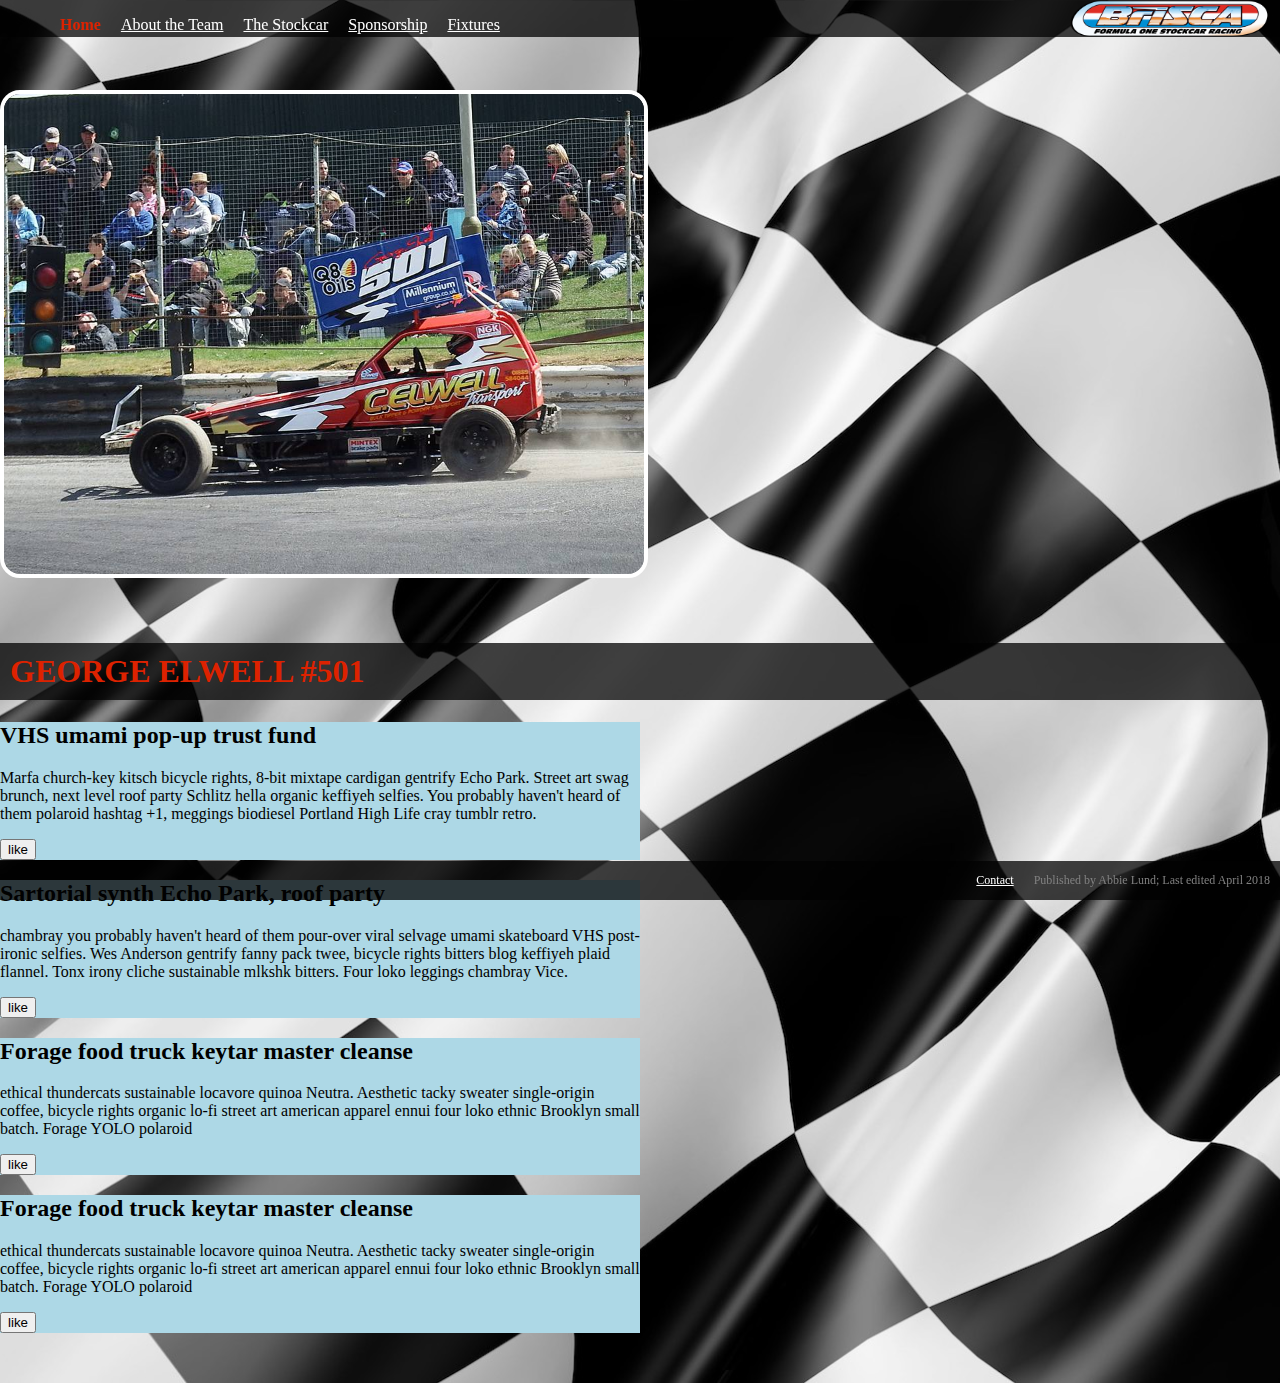
==== index.html @ e56a173e "From penultimate week" ====
<!DOCTYPE html>
<head>
  <title>Document Title</title>
  <link REL="StyleSheet" TYPE="text/css" HREF="CSS/stylesheet1.css">
    <style>
    .post1 {
      background: lightblue;
      width:50%;
      height: 50%;
    }
    h1 {
      font-size:32px;
      color: #d20;
      padding:10px;
      background: rgba(1, 1, 1, 0.75);
    }
    .img1 {
      margin: 40px auto;
      border: 4px solid white;
      height: 50%;
      width: 50%;
      border-radius: 20px;
    }
  </style>
</head>
<body>
  <header>
    <div class="links">
      <img src="images/brisca.png" class="img2"/>
      <ul>
        <li><b href="index.html">Home</b></li>
        <li><a href="team.html">About the Team</a></li>
        <li><a href="thecar.html">The Stockcar</a></li>
        <li><a href="sponsorship.html">Sponsorship</a></li>
        <li><a href="fixtures.html">Fixtures</a></li>
      </ul>
    </div>
  </header>
  <footer>
    <ul class="foot">
      <li><a href="contact.html">Contact</a></li>
      <li><c> Published by Abbie Lund; Last edited April 2018</c></li>
    </ul>
  </footer>
  <div class="content">
    <img src="images/stockcar.jpg" class="img1"/>
    <h1>GEORGE ELWELL
       #501
    </h1>
    <div class="post1">
      <article>
        <h2>VHS umami pop-up trust fund</h2>
        <p>Marfa church-key kitsch bicycle rights, 8-bit mixtape cardigan gentrify Echo Park. Street art swag brunch, next level roof party Schlitz hella organic keffiyeh selfies. You probably haven't heard of them polaroid hashtag +1, meggings biodiesel Portland High Life cray tumblr retro.</p>
        <button>like</button>
      </article>
    </div>
    <div class="post1">
      <article>
        <h2>Sartorial synth Echo Park, roof party</h2>
        <p>chambray you probably haven't heard of them pour-over viral selvage umami skateboard VHS post-ironic selfies. Wes Anderson gentrify fanny pack twee, bicycle rights bitters blog keffiyeh plaid flannel. Tonx irony cliche sustainable mlkshk bitters. Four loko leggings chambray Vice.</p>
        <button>like</button>
      </article>
    </div>
    <div class="post1">
      <article>
        <h2>Forage food truck keytar master cleanse</h2>
        <p>ethical thundercats sustainable locavore quinoa Neutra. Aesthetic tacky sweater single-origin coffee, bicycle rights organic lo-fi street art american apparel ennui four loko ethnic Brooklyn small batch. Forage YOLO polaroid</p>
        <button>like</button>
      </article>
    </div>
    <div class="post1">
      <article>
        <h2>Forage food truck keytar master cleanse</h2>
        <p>ethical thundercats sustainable locavore quinoa Neutra. Aesthetic tacky sweater single-origin coffee, bicycle rights organic lo-fi street art american apparel ennui four loko ethnic Brooklyn small batch. Forage YOLO polaroid</p>
        <button>like</button>
      </article>
    </div>
    <script>
      $("button").on("click", function() {
        alert("clicked!")
      });
    </script>
    </div>
</body>
---- CSS/stylesheet1.css ----
body {
  background-image:url("../images/chequered.jpg");
  background-size:cover;
  background-position: center;
  margin:auto;
}
.content {
  margin-top: 50px;
  margin-bottom:50px;
  z-index:1;
}
header {
  margin-top: -60px;
  width: 100%;
  position: fixed;
  text-align:center;
  background: rgba(1, 1, 1, 0.75);
  background-size:cover;
  z-index:2;
  font-size:16px;
}
footer {
  width: 100%;
  position: fixed;
  bottom: 0px;
  text-align:center;
  background: rgba(1, 1, 1, 0.75);
  background-size:cover;
  z-index:2;
}
.links{
  padding:10px;
}
li {
  float: left;
  display: inline;
  padding: 0px 10px 0px 10px;
}
.foot {
    float:right;
    font-size: 12px;
}
.img2 {
  float: right;
  width: 200px;
}
a {
  color: white;
}
b {
  color: #d20;
}
c {
  color: grey;
}
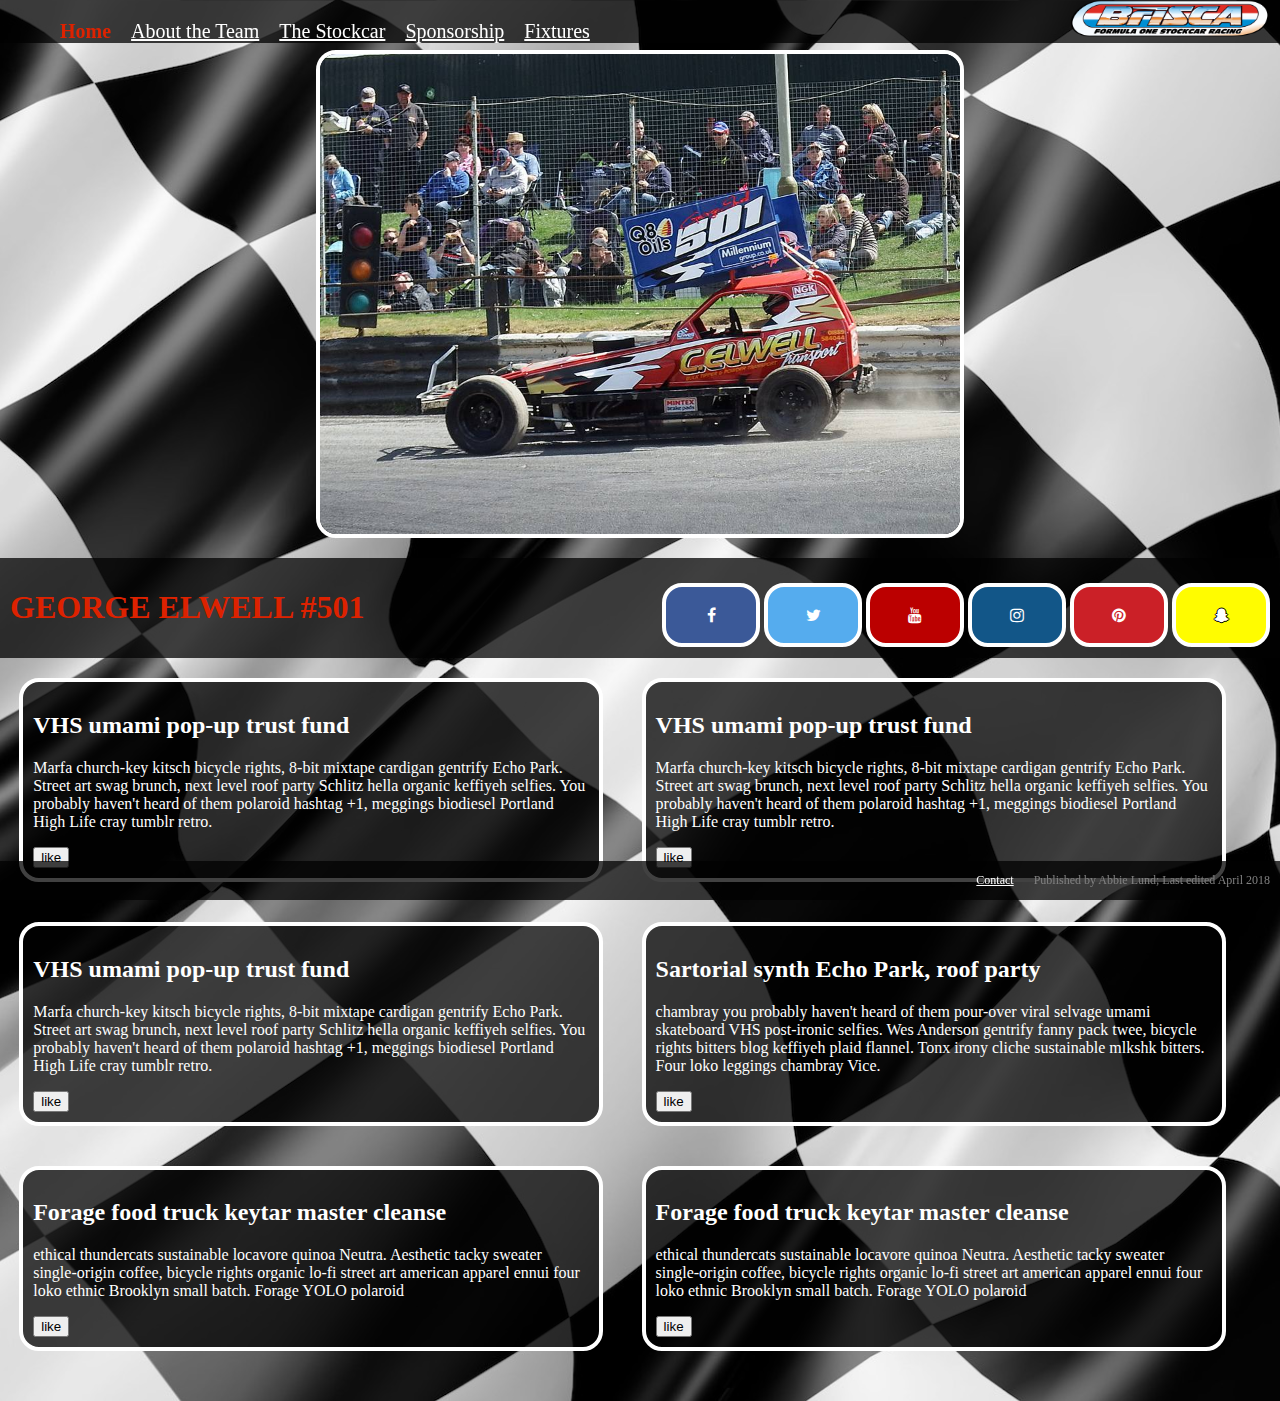
==== commit c6d27000: "Alterations for sponsorship" ====
--- a/index.html
+++ b/index.html
@@ -2,26 +2,10 @@
 <head>
   <title>Document Title</title>
   <link REL="StyleSheet" TYPE="text/css" HREF="CSS/stylesheet1.css">
-    <style>
-    .post1 {
-      background: lightblue;
-      width:50%;
-      height: 50%;
-    }
-    h1 {
-      font-size:32px;
-      color: #d20;
-      padding:10px;
-      background: rgba(1, 1, 1, 0.75);
-    }
-    .img1 {
-      margin: 40px auto;
-      border: 4px solid white;
-      height: 50%;
-      width: 50%;
-      border-radius: 20px;
-    }
-  </style>
+  <link REL="StyleSheet" TYPE="text/css" HREF="CSS/stylesheetindex.css">
+  <link REL="StyleSheet" TYPE="text/css" HREF="CSS/stylesheetstories.css">
+  <!-- Add icon library -->
+<link rel="stylesheet" href="https://cdnjs.cloudflare.com/ajax/libs/font-awesome/4.7.0/css/font-awesome.min.css">
 </head>
 <body>
   <header>
@@ -44,36 +28,63 @@
   </footer>
   <div class="content">
     <img src="images/stockcar.jpg" class="img1"/>
-    <h1>GEORGE ELWELL
-       #501
-    </h1>
-    <div class="post1">
-      <article>
-        <h2>VHS umami pop-up trust fund</h2>
-        <p>Marfa church-key kitsch bicycle rights, 8-bit mixtape cardigan gentrify Echo Park. Street art swag brunch, next level roof party Schlitz hella organic keffiyeh selfies. You probably haven't heard of them polaroid hashtag +1, meggings biodiesel Portland High Life cray tumblr retro.</p>
-        <button>like</button>
-      </article>
+    <div class="name">
+      <h1>GEORGE ELWELL
+         #501
+      </h1>
+      <!-- Add font awesome icons -->
+      <div class="media">
+        <a href="https://www.facebook.com/george.elwell.98" class="fa fa-facebook"></a>
+        <a href="https://twitter.com/georgevwgolf?lang=en-gb" class="fa fa-twitter"></a>
+        <a href="#" class="fa fa-youtube"></a>
+        <a href="#" class="fa fa-instagram"></a>
+        <a href="#" class="fa fa-pinterest"></a>
+        <a href="#" class="fa fa-snapchat-ghost"></a>
+      </div>
     </div>
-    <div class="post1">
-      <article>
-        <h2>Sartorial synth Echo Park, roof party</h2>
-        <p>chambray you probably haven't heard of them pour-over viral selvage umami skateboard VHS post-ironic selfies. Wes Anderson gentrify fanny pack twee, bicycle rights bitters blog keffiyeh plaid flannel. Tonx irony cliche sustainable mlkshk bitters. Four loko leggings chambray Vice.</p>
-        <button>like</button>
-      </article>
-    </div>
-    <div class="post1">
-      <article>
-        <h2>Forage food truck keytar master cleanse</h2>
-        <p>ethical thundercats sustainable locavore quinoa Neutra. Aesthetic tacky sweater single-origin coffee, bicycle rights organic lo-fi street art american apparel ennui four loko ethnic Brooklyn small batch. Forage YOLO polaroid</p>
-        <button>like</button>
-      </article>
-    </div>
-    <div class="post1">
-      <article>
-        <h2>Forage food truck keytar master cleanse</h2>
-        <p>ethical thundercats sustainable locavore quinoa Neutra. Aesthetic tacky sweater single-origin coffee, bicycle rights organic lo-fi street art american apparel ennui four loko ethnic Brooklyn small batch. Forage YOLO polaroid</p>
-        <button>like</button>
-      </article>
+    <div class="stories">
+      <div class="post1">
+        <article>
+          <h2>VHS umami pop-up trust fund</h2>
+          <p>Marfa church-key kitsch bicycle rights, 8-bit mixtape cardigan gentrify Echo Park. Street art swag brunch, next level roof party Schlitz hella organic keffiyeh selfies. You probably haven't heard of them polaroid hashtag +1, meggings biodiesel Portland High Life cray tumblr retro.</p>
+          <button>like</button>
+        </article>
+      </div>
+      <div class="post1">
+        <article>
+          <h2>VHS umami pop-up trust fund</h2>
+          <p>Marfa church-key kitsch bicycle rights, 8-bit mixtape cardigan gentrify Echo Park. Street art swag brunch, next level roof party Schlitz hella organic keffiyeh selfies. You probably haven't heard of them polaroid hashtag +1, meggings biodiesel Portland High Life cray tumblr retro.</p>
+          <button>like</button>
+        </article>
+      </div>
+      <div class="post1">
+        <article>
+          <h2>VHS umami pop-up trust fund</h2>
+          <p>Marfa church-key kitsch bicycle rights, 8-bit mixtape cardigan gentrify Echo Park. Street art swag brunch, next level roof party Schlitz hella organic keffiyeh selfies. You probably haven't heard of them polaroid hashtag +1, meggings biodiesel Portland High Life cray tumblr retro.</p>
+          <button>like</button>
+        </article>
+      </div>
+      <div class="post1">
+        <article>
+          <h2>Sartorial synth Echo Park, roof party</h2>
+          <p>chambray you probably haven't heard of them pour-over viral selvage umami skateboard VHS post-ironic selfies. Wes Anderson gentrify fanny pack twee, bicycle rights bitters blog keffiyeh plaid flannel. Tonx irony cliche sustainable mlkshk bitters. Four loko leggings chambray Vice.</p>
+          <button>like</button>
+        </article>
+      </div>
+      <div class="post2">
+        <article>
+          <h2>Forage food truck keytar master cleanse</h2>
+          <p>ethical thundercats sustainable locavore quinoa Neutra. Aesthetic tacky sweater single-origin coffee, bicycle rights organic lo-fi street art american apparel ennui four loko ethnic Brooklyn small batch. Forage YOLO polaroid</p>
+          <button>like</button>
+        </article>
+      </div>
+      <div class="post2">
+        <article>
+          <h2>Forage food truck keytar master cleanse</h2>
+          <p>ethical thundercats sustainable locavore quinoa Neutra. Aesthetic tacky sweater single-origin coffee, bicycle rights organic lo-fi street art american apparel ennui four loko ethnic Brooklyn small batch. Forage YOLO polaroid</p>
+          <button>like</button>
+        </article>
+      </div>
     </div>
     <script>
       $("button").on("click", function() {
--- a/CSS/stylesheet1.css
+++ b/CSS/stylesheet1.css
@@ -1,13 +1,28 @@
+article {
+  padding: 10px;
+}
+
 body {
   background-image:url("../images/chequered.jpg");
   background-size:cover;
   background-position: center;
   margin:auto;
 }
+form {
+  float: left;
+  padding: 10px;
+}
+.name {
+  width: 100%;
+  text-align:center;
+  overflow: auto;
+  background: rgba(1, 1, 1, 0.75);
+  background-size:cover;
+}
 .content {
   margin-top: 50px;
   margin-bottom:50px;
-  z-index:1;
+  z-index:2;
 }
 header {
   margin-top: -60px;
@@ -17,7 +32,7 @@
   background: rgba(1, 1, 1, 0.75);
   background-size:cover;
   z-index:2;
-  font-size:16px;
+  font-size:20px;
 }
 footer {
   width: 100%;
@@ -30,6 +45,9 @@
 }
 .links{
   padding:10px;
+}
+li:hover {
+  opacity: 0.7
 }
 li {
   float: left;
@@ -44,6 +62,14 @@
   float: right;
   width: 200px;
 }
+
+.gm-style-iw {
+  top: 0 !important;
+  left: 0 !important;
+  background: rgba(1, 1, 1, 0.75);
+  padding-left: 30px;
+  padding-top: 15px;
+}
 a {
   color: white;
 }
@@ -53,3 +79,53 @@
 c {
   color: grey;
 }
+h2 {
+  color: white;
+}
+p {
+  color: white;
+}
+table {
+  color:white;
+}
+.info {
+  float:right;
+}
+
+.fa {
+    font-size: 30px;
+    width: 100px;
+    text-align: center;
+    text-decoration: none;
+    z-index:2;
+    border: 4px solid white;
+    border-radius: 20px;
+}
+.fa2 {
+    font-size: 30px;
+    width: 80px;
+    height: 60px;
+    text-align: center;
+    text-decoration: none;
+    z-index:2;
+    border: 4px solid white;
+    border-radius: 20px;
+}
+
+/* Add a hover effect if you want */
+.fa:hover {
+    opacity: 0.7;
+}
+
+/* Set a specific color for each brand */
+
+/* Facebook */
+.fa-facebook {
+    background: #3B5998;
+    color: white;
+}
+.media {
+  float:right;
+  display: block;
+  padding: 10px;
+}
--- a/CSS/stylesheetindex.css
+++ b/CSS/stylesheetindex.css
@@ -0,0 +1,84 @@
+.img1 {
+  display: block;
+  margin-left: auto;
+  margin-right: auto;
+  margin-bottom: 20px;
+  width: 50%;
+  border: 4px solid white;
+  height: 50%;
+  width: 50%;
+  border-radius: 20px;
+}
+
+article {
+  color: white;
+}
+
+/* Style all font awesome icons */
+.fa {
+    padding: 20px;
+    font-size: 30px;
+    width: 50px;
+    text-align: center;
+    text-decoration: none;
+    z-index:2;
+    border: 4px solid white;
+    border-radius: 20px;
+}
+
+/* Add a hover effect if you want */
+.fa:hover {
+    opacity: 0.7;
+}
+
+/* Set a specific color for each brand */
+
+/* Facebook */
+.fa-facebook {
+    background: #3B5998;
+    color: white;
+}
+
+
+
+h1 {
+
+  float:left;
+  font-size:32px;
+  color: #d20;
+  padding:10px;
+}
+
+.media {
+  float:right;
+  display: block;
+  margin-top: 15px;
+}
+
+.stories {
+  clear:both;
+}
+/* Twitter */
+.fa-twitter {
+    background: #55ACEE;
+    color: white;
+}
+.fa-youtube {
+  background: #bb0000;
+  color: white;
+}
+
+.fa-instagram {
+  background: #125688;
+  color: white;
+}
+
+.fa-pinterest {
+  background: #cb2027;
+  color: white;
+}
+
+.fa-snapchat-ghost {
+  background: #fffc00;
+  color: white;
+  text-shadow: -1px 0 black, 0 1px black, 1px 0 black, 0 -1px black;
--- a/CSS/stylesheetstories.css
+++ b/CSS/stylesheetstories.css
@@ -0,0 +1,32 @@
+#parent {
+  display: flex;
+  position:static;
+}
+#narrow {
+  width: 1000px;
+  /* Just so it's visible */
+}
+#wide {
+  padding: 8px;
+}
+.storypic {
+  height: 100%;
+  width: 100%;
+  border-radius: 20px;
+}
+.post1 {
+  float: left;
+  background: rgba(1, 1, 1, 0.75);
+  margin: 20px 1.5%;
+  width: 45%;
+  border: 4px solid white;
+  border-radius: 20px;
+}
+.post2 {
+  float: left;
+  background: rgba(1, 1, 1, 0.75);
+  margin: 20px 1.5% 50px 1.5%;
+  width: 45%;
+  border: 4px solid white;
+  border-radius: 20px;
+}
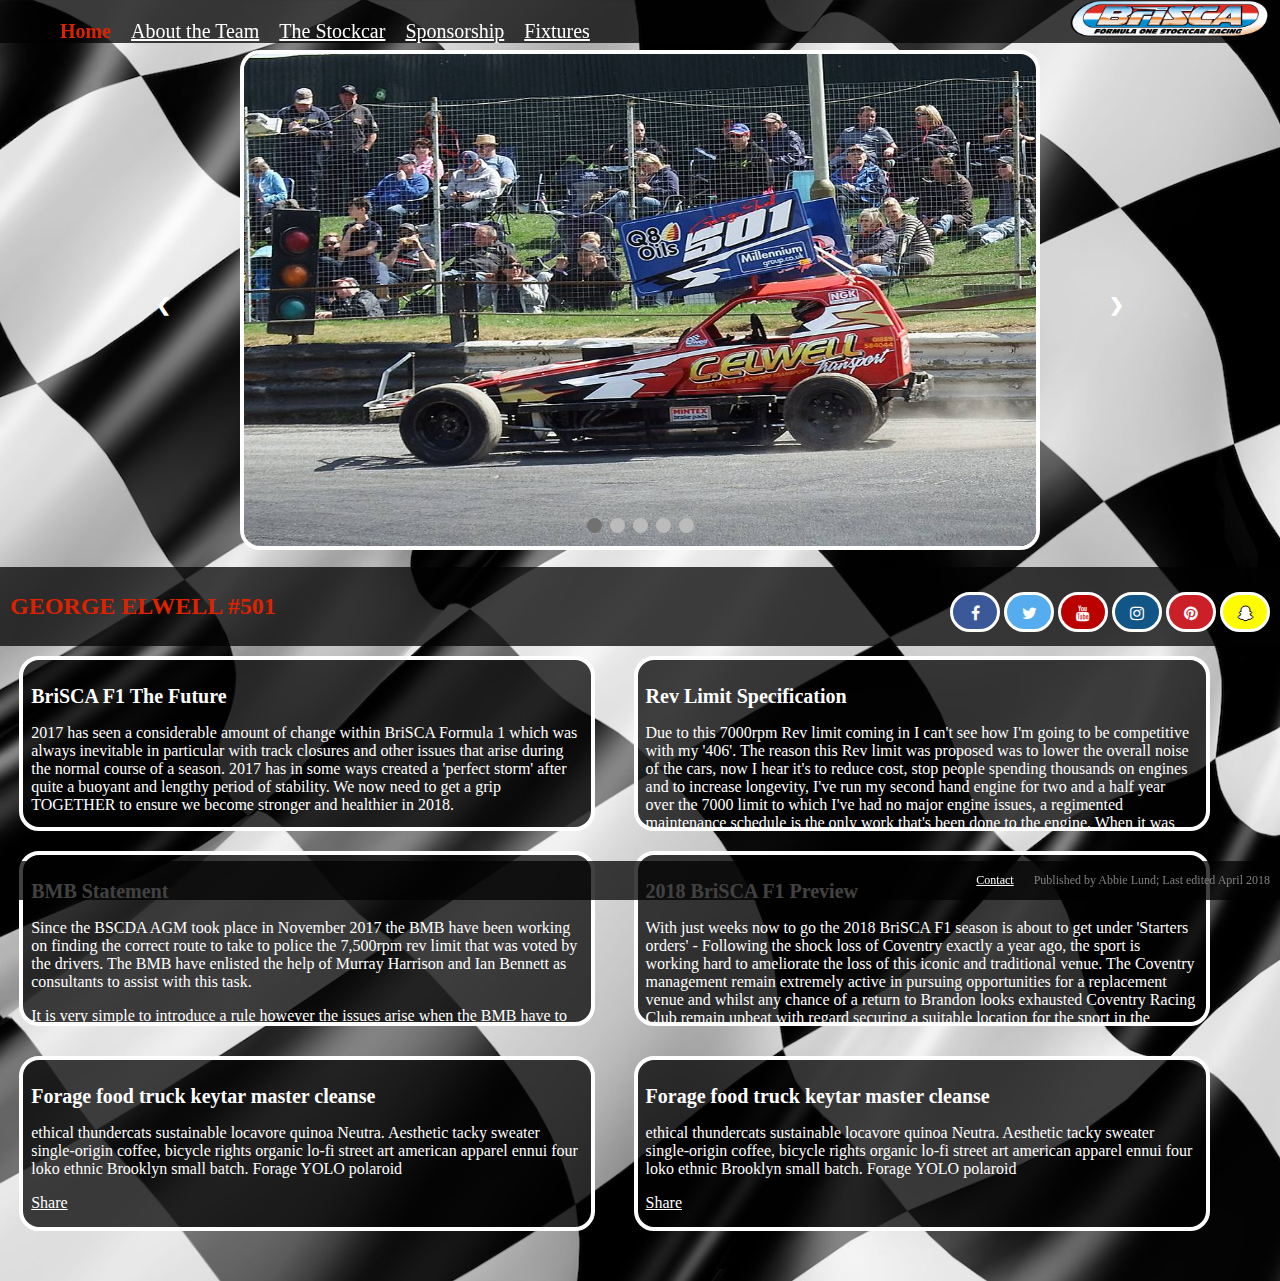
==== commit 4bd23d3c: "Changing stories and tab titles" ====
--- a/index.html
+++ b/index.html
@@ -1,13 +1,112 @@
 <!DOCTYPE html>
 <head>
-  <title>Document Title</title>
+  <script src="https://ajax.googleapis.com/ajax/libs/jquery/3.3.1/jquery.min.js"></script>
+  <title>Home</title>
   <link REL="StyleSheet" TYPE="text/css" HREF="CSS/stylesheet1.css">
   <link REL="StyleSheet" TYPE="text/css" HREF="CSS/stylesheetindex.css">
   <link REL="StyleSheet" TYPE="text/css" HREF="CSS/stylesheetstories.css">
+  <script src="javascript/java.js"></script>
   <!-- Add icon library -->
 <link rel="stylesheet" href="https://cdnjs.cloudflare.com/ajax/libs/font-awesome/4.7.0/css/font-awesome.min.css">
+<meta property="og:url"           content="https://al16001.github.io/Project.html" />
+<meta property="og:type"          content="article" />
+<meta property="og:title"         content="Your Website Title" />
+<meta property="og:description"   content="Your description" />
+<meta property="og:image"         content="https://al16001.github.io/Project/images/win.jpg" />
+<meta name="viewport" content="width=device-width, initial-scale=1">
+<style>
+* {box-sizing: border-box}
+body {font-family: Verdana, sans-serif}
+.mySlides {display: none}
+img {vertical-align: middle;}
+
+/* Slideshow container */
+.slideshow-container {
+  max-width: 1000px;
+  position: relative;
+  margin: auto;
+}
+
+/* Next & previous buttons */
+.prev, .next {
+  cursor: pointer;
+  position: absolute;
+  top: 50%;
+  width: auto;
+  padding: 16px;
+  margin-top: -22px;
+  color: white;
+  font-weight: bold;
+  font-size: 18px;
+  transition: 0.6s ease;
+  border-radius: 0 3px 3px 0;
+}
+
+/* Position the "next button" to the right */
+.next {
+  right: 0;
+  border-radius: 3px 0 0 3px;
+}
+
+/* On hover, add a black background color with a little bit see-through */
+.prev:hover, .next:hover {
+  background-color: rgba(0,0,0,0.8);
+}
+
+
+/* The dots/bullets/indicators */
+.dot {
+  cursor: pointer;
+  height: 15px;
+  width: 15px;
+  margin: 0 2px 0 2px;
+  background-color: #bbb;
+  border-radius: 50%;
+  position:relative;
+  top:-70px;
+  display: inline-block;
+  transition: background-color 0.6s ease;
+  z-index:3;
+}
+
+.active, .dot:hover {
+  background-color: #717171;
+}
+
+/* Fading animation */
+.fade {
+  -webkit-animation-name: fade;
+  -webkit-animation-duration: 1.5s;
+  animation-name: fade;
+  animation-duration: 1.5s;
+}
+
+@-webkit-keyframes fade {
+  from {opacity: .4}
+  to {opacity: 1}
+}
+
+@keyframes fade {
+  from {opacity: .4}
+  to {opacity: 1}
+}
+
+/* On smaller screens, decrease text size */
+@media only screen and (max-width: 300px) {
+  .prev, .next,.text {font-size: 11px}
+}
+</style>
 </head>
 <body>
+  <div id="fb-root"></div>
+  <script>(function(d, s, id) {
+    var js, fjs = d.getElementsByTagName(s)[0];
+    if (d.getElementById(id)) return;
+    js = d.createElement(s); js.id = id;
+    js.src = "https://connect.facebook.net/en_US/sdk.js#xfbml=1";
+    fjs.parentNode.insertBefore(js, fjs);
+  }(document, 'script', 'facebook-jssdk'));</script>
+
   <header>
     <div class="links">
       <img src="images/brisca.png" class="img2"/>
@@ -27,7 +126,72 @@
     </ul>
   </footer>
   <div class="content">
-    <img src="images/stockcar.jpg" class="img1"/>
+    <div class="slideshow-container">
+
+<div class="mySlides fade">
+  <img src="images/stockcar.jpg" class="img1">
+</div>
+
+<div class="mySlides fade">
+  <img src="images/flying.jpg" class="img1">
+</div>
+
+<div class="mySlides fade">
+  <img src="images/stockcars.jpg" class="img1">
+</div>
+
+<div class="mySlides fade">
+  <img src="images/child.jpg" class="img1">
+</div>
+
+<div class="mySlides fade">
+  <img src="images/win.jpg" class="img1">
+</div>
+
+<a class="prev" onclick="plusSlides(-1)">&#10094;</a>
+<a class="next" onclick="plusSlides(1)">&#10095;</a>
+
+</div>
+<br>
+
+<div style="text-align:center">
+  <span class="dot" onclick="currentSlide(1)"></span>
+  <span class="dot" onclick="currentSlide(2)"></span>
+  <span class="dot" onclick="currentSlide(3)"></span>
+  <span class="dot" onclick="currentSlide(4)"></span>
+  <span class="dot" onclick="currentSlide(5)"></span>
+</div>
+</div>
+
+<script>
+var slideIndex = 1;
+showSlides(slideIndex);
+
+function plusSlides(n) {
+  showSlides(slideIndex += n);
+}
+
+function currentSlide(n) {
+  showSlides(slideIndex = n);
+}
+
+function showSlides(n) {
+  var i;
+  var slides = document.getElementsByClassName("mySlides");
+  var dots = document.getElementsByClassName("dot");
+  if (n > slides.length) {slideIndex = 1}
+  if (n < 1) {slideIndex = slides.length}
+  for (i = 0; i < slides.length; i++) {
+      slides[i].style.display = "none";
+  }
+  for (i = 0; i < dots.length; i++) {
+      dots[i].className = dots[i].className.replace(" active", "");
+  }
+  slides[slideIndex-1].style.display = "block";
+  dots[slideIndex-1].className += " active";
+}
+</script>
+<div class="content2">
     <div class="name">
       <h1>GEORGE ELWELL
          #501
@@ -43,53 +207,117 @@
       </div>
     </div>
     <div class="stories">
+      <div class="mySlides fade">
+        <img src="images/flying.jpg" class="post1">
+      </div>
       <div class="post1">
         <article>
-          <h2>VHS umami pop-up trust fund</h2>
-          <p>Marfa church-key kitsch bicycle rights, 8-bit mixtape cardigan gentrify Echo Park. Street art swag brunch, next level roof party Schlitz hella organic keffiyeh selfies. You probably haven't heard of them polaroid hashtag +1, meggings biodiesel Portland High Life cray tumblr retro.</p>
-          <button>like</button>
+          <h2>BriSCA F1 The Future</h2>
+          <p>2017 has seen a considerable amount of change within BriSCA Formula 1 which was always inevitable in particular with track closures and other issues that arise during the normal course of a season. 2017 has in some ways created a 'perfect storm' after quite a buoyant and lengthy period of stability. We now need to get a grip TOGETHER to ensure we become stronger and healthier in 2018.
+
+</p><p>We also need to 'move' the agenda particularly social media wise into positive territory and as far as 2018 and onwards are concerned, we are all only interested in moving the sport forwards. That should start now, wipe the slate clean.
+
+</p><p>After a difficult few weeks, Deane Wood and myself have jointly agreed to participate in a forum with 3 nominated 'fans' - the medium as has yet to be determined, perhaps one of the 'online' podcast broadcasts may well be an option. We may also include and invite the BSCDA Chairman who can answer driver related questions. Let's get things in the open in a positive manner.
+
+</p><p>We are prepared for a 60 -90 minute maximum 'open and constructive debate' to answer as honestly as possible many of the questions fans and drivers may or always wanted to ask and, where possible every effort will be made for honest answers and more importantly share 'ideas' openly which may well have merit to incorporate in a master plan, or indeed answer why an individual idea may well be impractical.
+
+</p><p>This currently is an 'embryonic' idea which needs more meat on the bone, I would be suggesting Stoxnet may nominate 3 sensible people to represent fans and collate from others questions and more importantly suggestions.
+The timing of this would possible be end of October to undertake it properly and Deane is also out of the country for a period next month, but it doesn't want rushing.
+
+</p><p>We are honest in our intent because we all recognise the future of BriSCA F1 is important and more than ever we need drivers,promoters and fans equally and to be engaged and to assist in ideas into 'Project 2018' putting the 'smile' back into BriSCA F1. Social media has hurt the sport this year in many ways, some understandable disappointment, some frustration, and much passion but far too much unfounded negative rhetoric.
+We will not be able to agree on anything however we want to end 2017 on a positive note with a 'fresh' view on 2018 and beyond. The draft 2017 fixtures have been announced, as is usual, the final and confirmed list comes in December and with ideas already taken on board, some of these may well reflect in the final version in terms of ideas.
+
+</p><p>We have all suffered a drip,drip of depression which has engulfed us this year and overshadowed actually the core values which remain strong. This is a genuine initiative for us all to embrace and draw a line and move on - and dispel the many rumours circulating.
+
+</p><p>Let's see where this runs,
+
+</p><p>Over to you
+
+Steve Rees BriSCA Chairman, Deane Wood, Anthony Flanagan BSCDA Chairman</p>
+          <div class="fb-share-button" data-href="https://al16001.github.io/Project/team.html" data-layout="button_count" data-size="small" data-mobile-iframe="true"><a target="_blank" href="https://www.facebook.com/sharer/sharer.php?u=https%3A%2F%2Fal16001.github.io%2FProject%2Fteam.html&amp;src=sdkpreparse" class="fb-xfbml-parse-ignore">Share</a></div>
+
         </article>
       </div>
       <div class="post1">
         <article>
-          <h2>VHS umami pop-up trust fund</h2>
-          <p>Marfa church-key kitsch bicycle rights, 8-bit mixtape cardigan gentrify Echo Park. Street art swag brunch, next level roof party Schlitz hella organic keffiyeh selfies. You probably haven't heard of them polaroid hashtag +1, meggings biodiesel Portland High Life cray tumblr retro.</p>
-          <button>like</button>
+          <h2>Rev Limit Specification</h2>
+          <p>Due to this 7000rpm Rev limit coming in I can't see how I'm going to be competitive with my '406'.
+The reason this Rev limit was proposed was to lower the overall noise of the cars, now I hear it's to reduce cost, stop people spending thousands on engines and to increase longevity, I've run my second hand engine for two and a half year over the 7000 limit to which I've had no major engine issues, a regimented maintenance schedule is the only work that's been done to the engine.
+When it was voted for to which I had a vote we were told that it was to Enforce a noise reduction, the mention of silencers was suggested but quickly shot down and no more discussion was had.
+If there is a noise problem I'd of happily had silencers made to satisfy.
+Unfortunately I can't see any other option but to pack up if this rule is passed.
+George Elwell</p>
+          <div class="fb-share-button" data-href="https://al16001.github.io/Project/team.html" data-layout="button_count" data-size="small" data-mobile-iframe="true"><a target="_blank" href="https://www.facebook.com/sharer/sharer.php?u=https%3A%2F%2Fal16001.github.io%2FProject%2Fteam.html&amp;src=sdkpreparse" class="fb-xfbml-parse-ignore">Share</a></div>
+
         </article>
       </div>
       <div class="post1">
         <article>
-          <h2>VHS umami pop-up trust fund</h2>
-          <p>Marfa church-key kitsch bicycle rights, 8-bit mixtape cardigan gentrify Echo Park. Street art swag brunch, next level roof party Schlitz hella organic keffiyeh selfies. You probably haven't heard of them polaroid hashtag +1, meggings biodiesel Portland High Life cray tumblr retro.</p>
-          <button>like</button>
+          <h2>BMB Statement</h2>
+          <p>Since the BSCDA AGM took place in November 2017 the BMB have been working on finding the correct route to take to police the 7,500rpm rev limit that was voted by the drivers. The BMB have enlisted the help of Murray Harrison and Ian Bennett as consultants to assist with this task.
+
+</p><p>It is very simple to introduce a rule however the issues arise when the BMB have to construct a policing policy, this is paramount. If the BMB cannot enforce this rule it is not an avenue the BMB can take as it becomes an impossible task which then creates friction for everyone involved.
+
+</p><p>Over the past few months a new MSD box – MSD 6CT (#6427) has been introduced on the market. This is a sealed unit and if the seal is broken the unit is scrap. The BMB have waited for this unit to become available so further testing could take place. Consultant Ian Bennett has spent many hours looking into this particular box and after a lengthy meeting the BMB have decided that this unit is, without question, the path BriSCA F1 drivers must take as it is 99% foolproof. This unit will be fitted to cars for a minimum of 3 years. The current price of this unit is £416 (incl VAT).
+
+</p><p>Many other options have been considered however after extensive research and discussion at present all other systems are flawed with loopholes and cheat options.
+
+</p><p>As the work behind the scenes has taken longer than anyone may have wanted, the BMB completely understand that to ask every driver to purchase this unit for their first meeting of the season, at such short notice, is highly unfair. Therefore the BMB have made the decision to ask the drivers if they would like to defer this until the 1st January 2019 or introduce this unit to all cars by the 1st June 2018.
+
+</p><p>Every licensed driver throughout 2017 and any new drivers for 2018 will be contacted via text on Tuesday 7th March. We request that you reply with your preferred choice. If you do not reply the BMB will assume you are happy for this unit to be introduced to all cars by the 1st June 2018. The deadline for all text replies is 6pm Thursday 8th March. </p>
+          <div class="fb-share-button" data-href="https://al16001.github.io/Project/team.html" data-layout="button_count" data-size="small" data-mobile-iframe="true"><a target="_blank" href="https://www.facebook.com/sharer/sharer.php?u=https%3A%2F%2Fal16001.github.io%2FProject%2Fteam.html&amp;src=sdkpreparse" class="fb-xfbml-parse-ignore">Share</a></div>
+
         </article>
       </div>
       <div class="post1">
         <article>
-          <h2>Sartorial synth Echo Park, roof party</h2>
-          <p>chambray you probably haven't heard of them pour-over viral selvage umami skateboard VHS post-ironic selfies. Wes Anderson gentrify fanny pack twee, bicycle rights bitters blog keffiyeh plaid flannel. Tonx irony cliche sustainable mlkshk bitters. Four loko leggings chambray Vice.</p>
-          <button>like</button>
+          <h2>2018 BriSCA F1 Preview</h2>
+          <p>With just weeks now to go the 2018 BriSCA F1 season is about to get under 'Starters orders' - Following the shock loss of Coventry exactly a year ago, the sport is working hard to ameliorate the loss of this iconic and traditional venue.
+The Coventry management remain extremely active in pursuing opportunities for a replacement venue and whilst any chance of a return to Brandon looks exhausted Coventry Racing Club remain upbeat with regard securing a suitable location for the sport in the coming years.
+
+</p><p>But, it's business as usual with a sensibly constructed fixture programme and gentle but not radical change as the organisation moves the sport forward by evolution into a new era.
+
+</p><p>For 2018 we welcome Mildenhall back into the fold, it has been many years since the sport took place at the Suffolk venue however, with a change of ownership in the last 18 months and a huge renovation programme, this is rapidly becoming a first class venue and and a valuable shale surfaced addition debuting in April with a World Qualifying Round as a trial event.
+Spedeworth / Incarace have also been innovative in announcing an experiment designed to re invigorate the European Championship's with a complete revamp that will from a novelty perspective see the iconic Northampton tarmac raceway converted to shale as a trial for a period that includes the Euro weekend and understandably that has created quite a stir! The Mildands' is again well served with a regular programme also at Birmingham Wheels and the classic, again one off, at Hednesford Hills where the sheer power 'blows your socks off'!
+Spedeworth are also considering Aldershot for a trial in 2019. Northampton also hosts the second 2018 World Semi Final in August and Spedeworth's jewel in the crown, Ipswich returns with it's one off Thunder 500 in June!
+Elsewhere, Startrax & Spedeworth return to Cowdenbeath and Lochgelly for the bi annual Scottish Championship mid June, always a must do must see weekend with the High Octane Saturday Night thunder of the Racewall and the unique atmosphere it provides followed by a traditional Sunday afternoon at the well appointed Lochgelly Raceway.
+
+</p><p>Skegness hosts the 2018 World Final and the promotion, now in it's second year under the stewardship of former World Champion Rob Speak has again over the Winter seen further investment as the Lincolnshire venue enters of a new era and demonstrates confidence in the sport.
+
+</p><p>In Norfolk, the acclaimed King's Lynn raceway continues where it left off with a full season of events including the World Semi as a prelude to it hosting the 2019 World Final.
+
+</p><p>The North is well serviced with a a total of 13 events, 2 major events 'In the Hills' at Buxton with the September date a rare National Series round which shows promise. Belle Vue, Sheffield and Stoke provide the traditional shale action with a major five figure re vamp of the track surface over the Winter and the venue hosts the 2018 British in July as well as the end of season National Series Finales for both BriSCA F1 and BriSCA F2 in November which provided an electrifying conclusion to the official 20187 season.
+
+</p><p>The BSCDA [ Drivers Association ] and Promoters Association BriSCA have been working closely, particularly over the last 6 months, to map out a plan for the future. Rule changes implemented during the Winter include the introduction of an RPM limit of 7500 within an ongoing mantra of trying to reduce racer costs together with the whole sport becoming more customer focused and changes to back axle widths have also been brought in to control width and ensure that we maintain the contact and spectacle element of the sport. The other main change has been to the tyre permitted on the back inside of the car, again to improve spectacle, improve availability and hopefully reduce overall racer costs.
+
+</p><p>As always, the sport evolves and one or two drivers have announced retirement however, there is encouragement with a number of new registrations - and other top drivers promising additional commitment in 2018.
+
+</p><p>BriSCA and BSCDA are also experimenting in getting the sport off to a good start by introducing for the March events two Wild Card meetings which predominantely means Double Points in an attempt to attract more drivers out on track earlier!
+
+</p><p>So here we go, from a Heritage dating back to 1954 where everyone predicted the sport to be a '7 day wonder' BriSCA F1 - The Big League prepares for those immortal words 'gentlemen, start your engines as we enter season 65!
+Across the seven decades the sport has endured many 'shockwaves' yet the culture, colour, drama and adrenalin remains an enigma that is why BriSCA F1 Stock Car Racing remains a passionate and vibrant sport.
+
+</p><p>Let battle begin - Sunday March 18th at Manchester's Belle Vue followed by Saturday March 24th at the Norfolk Arena where the green flag will drop on the 2018 season in earnest!</p>
+          <div class="fb-share-button" data-href="https://al16001.github.io/Project/team.html" data-layout="button_count" data-size="small" data-mobile-iframe="true"><a target="_blank" href="https://www.facebook.com/sharer/sharer.php?u=https%3A%2F%2Fal16001.github.io%2FProject%2Fteam.html&amp;src=sdkpreparse" class="fb-xfbml-parse-ignore">Share</a></div>
         </article>
       </div>
       <div class="post2">
         <article>
           <h2>Forage food truck keytar master cleanse</h2>
           <p>ethical thundercats sustainable locavore quinoa Neutra. Aesthetic tacky sweater single-origin coffee, bicycle rights organic lo-fi street art american apparel ennui four loko ethnic Brooklyn small batch. Forage YOLO polaroid</p>
-          <button>like</button>
+          <div class="fb-share-button" data-href="https://al16001.github.io/Project/team.html" data-layout="button_count" data-size="small" data-mobile-iframe="true"><a target="_blank" href="https://www.facebook.com/sharer/sharer.php?u=https%3A%2F%2Fal16001.github.io%2FProject%2Fteam.html&amp;src=sdkpreparse" class="fb-xfbml-parse-ignore">Share</a></div>
         </article>
       </div>
       <div class="post2">
         <article>
           <h2>Forage food truck keytar master cleanse</h2>
           <p>ethical thundercats sustainable locavore quinoa Neutra. Aesthetic tacky sweater single-origin coffee, bicycle rights organic lo-fi street art american apparel ennui four loko ethnic Brooklyn small batch. Forage YOLO polaroid</p>
-          <button>like</button>
+          <div class="fb-share-button" data-href="https://al16001.github.io/Project/team.html" data-layout="button_count" data-size="small" data-mobile-iframe="true"><a target="_blank" href="https://www.facebook.com/sharer/sharer.php?u=https%3A%2F%2Fal16001.github.io%2FProject%2Fteam.html&amp;src=sdkpreparse" class="fb-xfbml-parse-ignore">Share</a></div>
         </article>
       </div>
     </div>
-    <script>
-      $("button").on("click", function() {
-        alert("clicked!")
-      });
-    </script>
+    <!-- Load Facebook SDK for JavaScript -->
+
     </div>
+  </div>
 </body>
--- a/CSS/stylesheet1.css
+++ b/CSS/stylesheet1.css
@@ -1,5 +1,5 @@
-article {
-  padding: 10px;
+* {
+  font-family: Avenir;
 }
 
 body {
@@ -81,15 +81,18 @@
 }
 h2 {
   color: white;
+  font-size: 20px;
 }
 p {
   color: white;
+  font-size: 16px;
 }
 table {
   color:white;
 }
 .info {
   float:right;
+  max-width: 100%;
 }
 
 .fa {
--- a/CSS/stylesheetindex.css
+++ b/CSS/stylesheetindex.css
@@ -1,42 +1,62 @@
+
+.fade-in {
+  -webkit-animation: fadeIn .5s ease-in 1 forwards;
+  animation: fadeIn .5s ease-in 1 forwards;
+  opacity: 0;
+}
+
+.is-paused {
+  -webkit-animation-play-state: paused;
+  animation-play-state: paused;
+}
+
+.btn {
+  background: #ccc;
+  border-radius: 3px;
+  display: inline-block;
+  padding: 5px;
+}
+
 .img1 {
   display: block;
   margin-left: auto;
   margin-right: auto;
   margin-bottom: 20px;
-  width: 50%;
+  width: 800px;
+  height: 500px;
   border: 4px solid white;
-  height: 50%;
-  width: 50%;
   border-radius: 20px;
 }
 
-article {
-  color: white;
+.content2 {
+  margin-top:-90px;
 }
 
 /* Style all font awesome icons */
 .fa {
-    padding: 20px;
-    font-size: 30px;
-    width: 50px;
-    text-align: center;
-    text-decoration: none;
-    z-index:2;
-    border: 4px solid white;
-    border-radius: 20px;
+  padding-top: 10px;
+  padding-bottom: auto;
+  font-size: 30px;
+  width: 50px;
+  height: 40px;
+  text-align: center;
+  text-decoration: none;
+  z-index:2;
+  border: 3px solid white;
+  border-radius: 20px;
 }
 
 /* Add a hover effect if you want */
 .fa:hover {
-    opacity: 0.7;
+  opacity: 0.7;
 }
 
 /* Set a specific color for each brand */
 
 /* Facebook */
 .fa-facebook {
-    background: #3B5998;
-    color: white;
+  background: #3B5998;
+  color: white;
 }
 
 
@@ -44,7 +64,7 @@
 h1 {
 
   float:left;
-  font-size:32px;
+  font-size:24px;
   color: #d20;
   padding:10px;
 }
@@ -60,8 +80,8 @@
 }
 /* Twitter */
 .fa-twitter {
-    background: #55ACEE;
-    color: white;
+  background: #55ACEE;
+  color: white;
 }
 .fa-youtube {
   background: #bb0000;
@@ -82,3 +102,4 @@
   background: #fffc00;
   color: white;
   text-shadow: -1px 0 black, 0 1px black, 1px 0 black, 0 -1px black;
+}
--- a/CSS/stylesheetstories.css
+++ b/CSS/stylesheetstories.css
@@ -1,20 +1,38 @@
-#parent {
-  display: flex;
-  position:static;
-}
 #narrow {
-  width: 1000px;
-  /* Just so it's visible */
+  width: 40%;
+  margin-right: 0px;
 }
 #wide {
+  box-sizing: border-box;
+  overflow: auto;
+  width: 80%;
+}
+article {
   padding: 8px;
+  overflow: auto;
+  color: white;
 }
 .storypic {
-  height: 100%;
+  max-height: 100%;
+  position: relative;
   width: 100%;
   border-radius: 20px;
 }
 .post1 {
+  display: flex;
+  position:relative;
+  height: 175px;
+  float: left;
+  background: rgba(1, 1, 1, 0.75);
+  margin: 10px 1.5%;
+  width: 45%;
+  border: 4px solid white;
+  border-radius: 20px;
+}
+.kitten {
+  display: flex;
+  position:relative;
+  height: 175px;
   float: left;
   background: rgba(1, 1, 1, 0.75);
   margin: 20px 1.5%;
@@ -23,6 +41,9 @@
   border-radius: 20px;
 }
 .post2 {
+  display: flex;
+  position:relative;
+  height: 175px;
   float: left;
   background: rgba(1, 1, 1, 0.75);
   margin: 20px 1.5% 50px 1.5%;
@@ -30,3 +51,23 @@
   border: 4px solid white;
   border-radius: 20px;
 }
+.post12 {
+  display: flex;
+  position:relative;
+  float: left;
+  background: rgba(1, 1, 1, 0.75);
+  margin: 20px 1.5%;
+  width: 45%;
+  border: 4px solid white;
+  border-radius: 20px;
+}
+.post22 {
+  display: flex;
+  position:relative;
+  float: left;
+  background: rgba(1, 1, 1, 0.75);
+  margin: 20px 1.5% 50px 1.5%;
+  width: 45%;
+  border: 4px solid white;
+  border-radius: 20px;
+}
